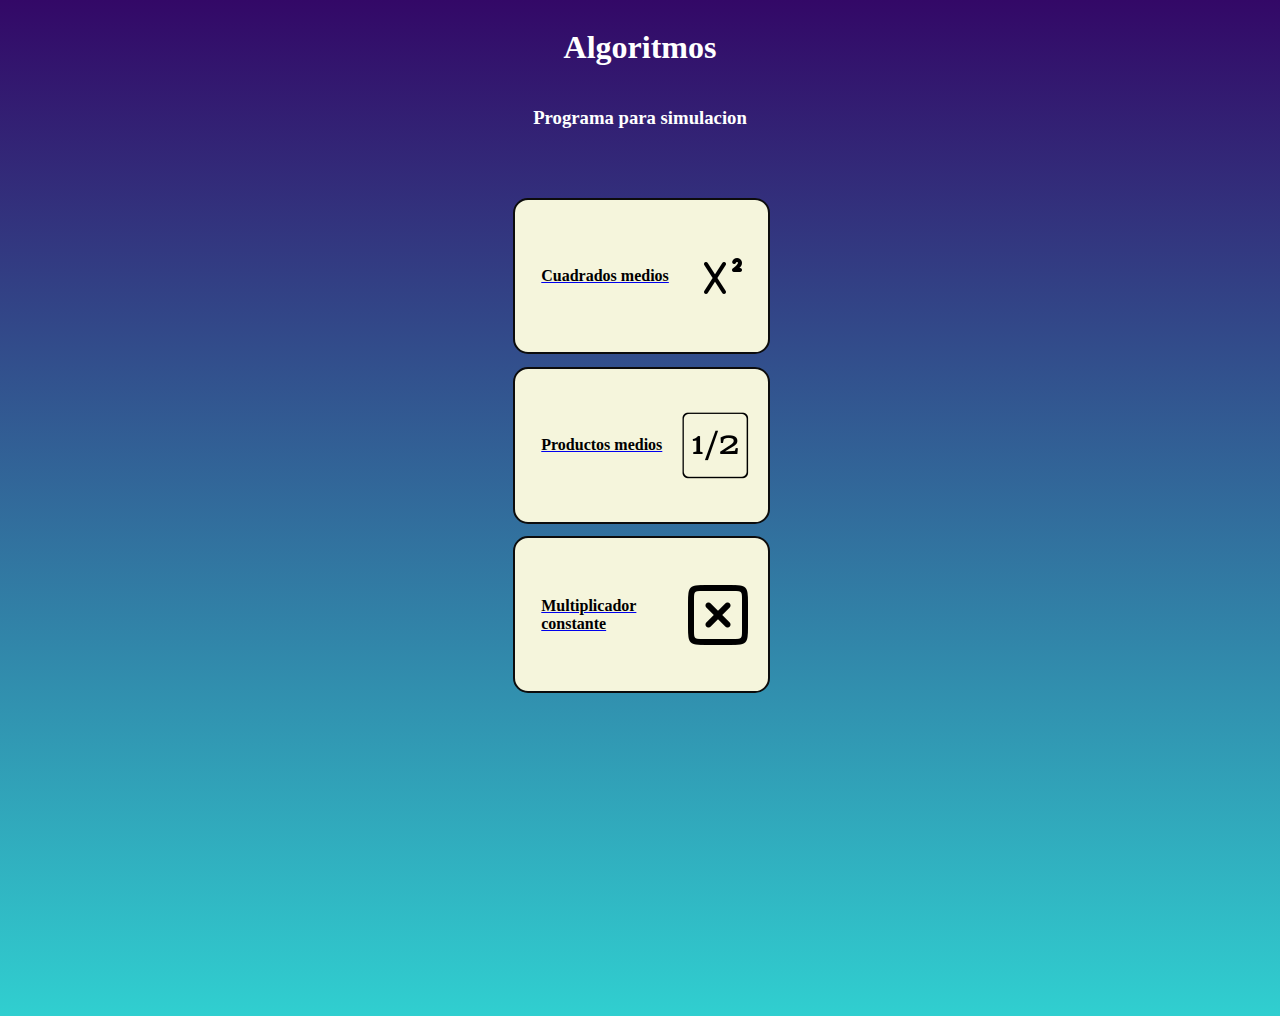
==== index.html @ 333f720a "fsdf" ====
<!DOCTYPE html>
<html lang="en">
<head>
    <meta charset="UTF-8">
    <meta http-equiv="X-UA-Compatible" content="IE=edge">
    <meta name="viewport" content="width=device-width, initial-scale=1.0">
    <link rel="stylesheet" href="./app/assets/css/main.css">
    <title>Algoritmos</title>
</head>
<body>
    
    <header>
        <h1>Algoritmos</h1>
        <h3>Programa para simulacion</h3>
    </header>
  

    <main>
        <div class="principal">
            <a href="./app/Cuadrado.html" target="_blank">
            <div class="Metodos quater">
                <p>Cuadrados medios</p>
                <img class="quaterimg" src="./app/assets/img/icons8-square-number-48.png" alt="X^2">
            </div></a>
            <a href="./app/Productos Medios.html" target="_blank"> 
            <div class="Metodos medios">
                <p>Productos medios</p>
                <img class="halfimg" src="./app/assets/img/half.png" alt="1/2">
            </div></a>
            <a href="./app/MultiplicadorConstante.html" target="_blank">
            <div class="Metodos thelast">
                <p>Multiplicador constante</p>
                <img src="./app/assets/img/thelast.png" alt="X*X">
            </div></a>
    </main>

    <footer>
        <div class="Boton">
            <img src="" alt="">
            <img src="" alt="">
        </div>
    </footer>

</body>
</html>
---- app/assets/css/main.css ----
body{
    background-image: linear-gradient(to top, #30cfd0 0%, #330867 100%);
    color: #ffffff;
    height: 1000px;
}

header{
    display: flex;
    flex-direction: column;
    align-items: center;
    justify-content: center;
}

.principal{
    padding-top: 3%;
    display: flex;
    flex-wrap: wrap;
    flex-direction: column;
    align-items: center; 
    justify-content: space-between;
}

.Metodos{
    display: flex;
    border: 2px solid #0c0c0c;
    border-radius: 15px;
    flex-direction: row;
    align-items: center;
    justify-content: space-between;
    padding: 0.5%;
    width: 250px;
    height: 150px;
    margin-top: 5%;

    background-color: beige;   
}
.Metodos:hover {
    transform: scale(1.05);
    box-shadow: 0 0 10px rgba(0, 0, 0, 0.3);
  }
  
p{
    font-size: 1rem;
    font-weight: 900;
    color: black;
    padding-left: 10%;
}

.quaterimg{
    padding-right: 8%;
}
.halfimg{
    padding-right: 7%;
}
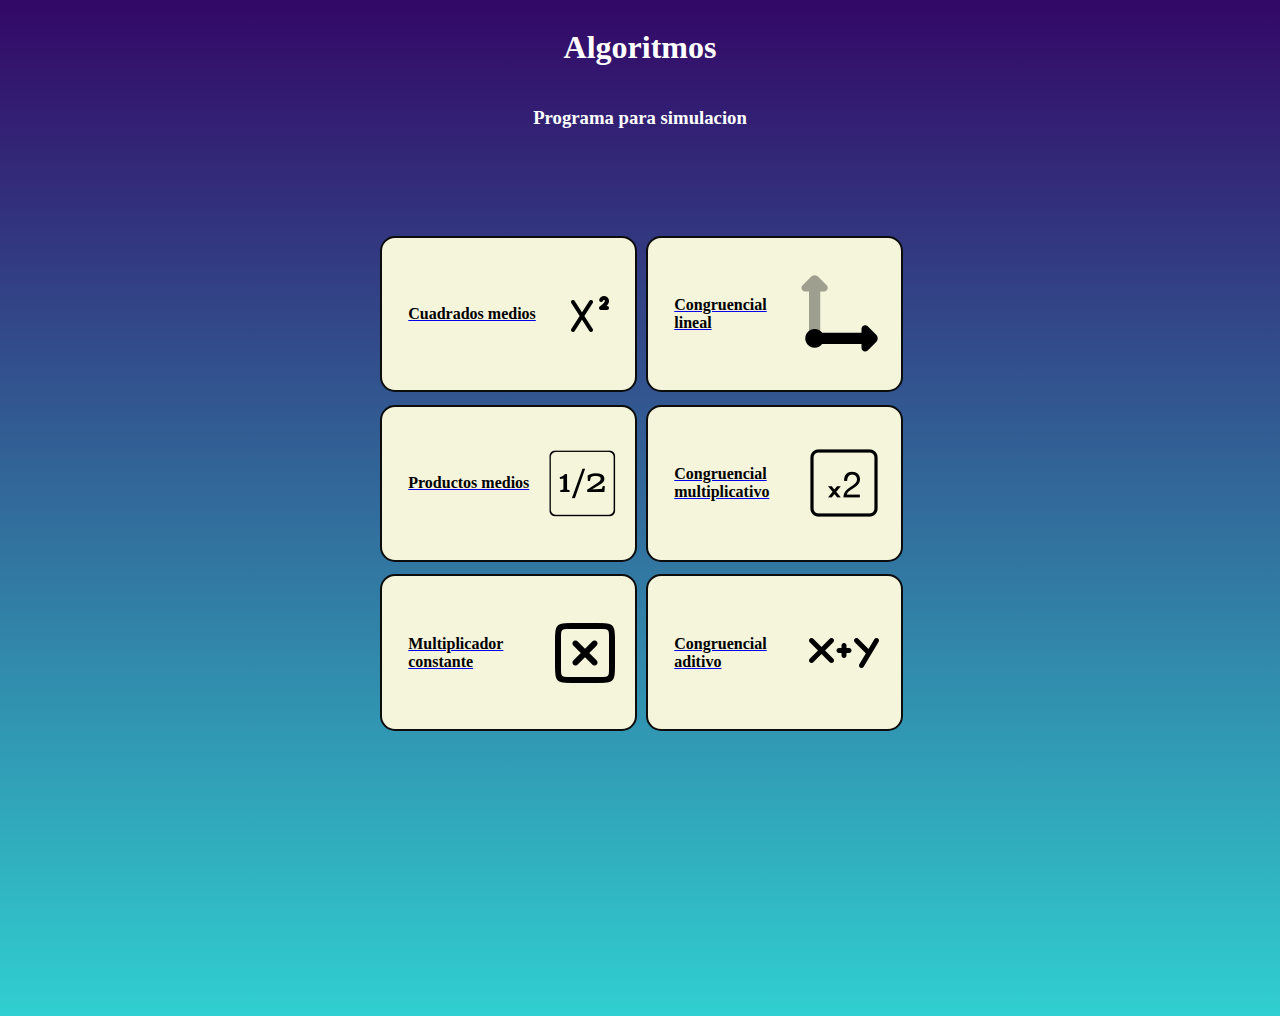
==== commit 6e611037: "all 3 methods plus" ====
--- a/index.html
+++ b/index.html
@@ -17,21 +17,42 @@
 
     <main>
         <div class="principal">
-            <a href="./app/Cuadrado.html" target="_blank">
-            <div class="Metodos quater">
-                <p>Cuadrados medios</p>
-                <img class="quaterimg" src="./app/assets/img/icons8-square-number-48.png" alt="X^2">
-            </div></a>
-            <a href="./app/Productos Medios.html" target="_blank"> 
-            <div class="Metodos medios">
-                <p>Productos medios</p>
-                <img class="halfimg" src="./app/assets/img/half.png" alt="1/2">
-            </div></a>
-            <a href="./app/MultiplicadorConstante.html" target="_blank">
-            <div class="Metodos thelast">
-                <p>Multiplicador constante</p>
-                <img src="./app/assets/img/thelast.png" alt="X*X">
-            </div></a>
+            <div class="column Uno">
+                <a href="./app/Cuadrado.html" target="_blank">
+                <div class="Metodos quater">
+                    <p>Cuadrados medios</p>
+                    <img class="quaterimg" src="./app/assets/img/icons8-square-number-48.png" alt="X^2">
+                </div></a>
+                <a href="./app/Productos Medios.html" target="_blank"> 
+                <div class="Metodos medios">
+                    <p>Productos medios</p>
+                    <img class="halfimg" src="./app/assets/img/half.png" alt="1/2">
+                </div></a>
+                <a href="./app/MultiConstante.html" target="_blank">
+                <div class="Metodos thelast">
+                    <p>Multiplicador constante</p>
+                    <img src="./app/assets/img/thelast.png" alt="X*X">
+                </div></a>
+            </div>
+            <div class="column Dos">
+                <a href="./app/Lineal.html" target="_blank">
+                <div class="Metodos lineal">
+                    <p>Congruencial lineal</p>
+                    <img class="linealimg" src="./app/assets/img/linear.png" alt="X">
+                </div></a>
+                <a href="./app/Multiplicativo.html" target="_blank">
+                <div class="Metodos multiplicativo">
+                    <p>Congruencial multiplicativo</p>
+                    <img class="linealimg" src="./app/assets/img/multiply.png" alt="X">
+                </div>
+                </a>
+                <a href="./app/Aditivo.html" target="_blank">
+                <div class="Metodos aditivo">
+                    <p>Congruencial aditivo</p>
+                    <img class="linealimg" src="./app/assets/img/aditivo.png" alt="X">
+                </div>
+                </a>
+            </div>
     </main>
 
     <footer>
--- a/app/assets/css/main.css
+++ b/app/assets/css/main.css
@@ -15,9 +15,29 @@
     padding-top: 3%;
     display: flex;
     flex-wrap: wrap;
+    flex-direction: row;
+    align-items: center; 
+    justify-content: space-between;
+}
+
+.column{
+    display: flex;
+    flex-wrap: wrap;
     flex-direction: column;
     align-items: center; 
     justify-content: space-between;
+}
+.column.Uno{
+    margin-right: 12px;
+}
+main{
+    display: flex;
+    padding-top: 3%;
+    display: flex;
+    flex-wrap: wrap;
+    align-items: center; 
+    justify-content: center;
+     
 }
 
 .Metodos{
@@ -31,7 +51,6 @@
     width: 250px;
     height: 150px;
     margin-top: 5%;
-
     background-color: beige;   
 }
 .Metodos:hover {
@@ -52,7 +71,9 @@
 .halfimg{
     padding-right: 7%;
 }
-
+.linealimg{
+    padding-right: 6%;
+}
 
   
 
